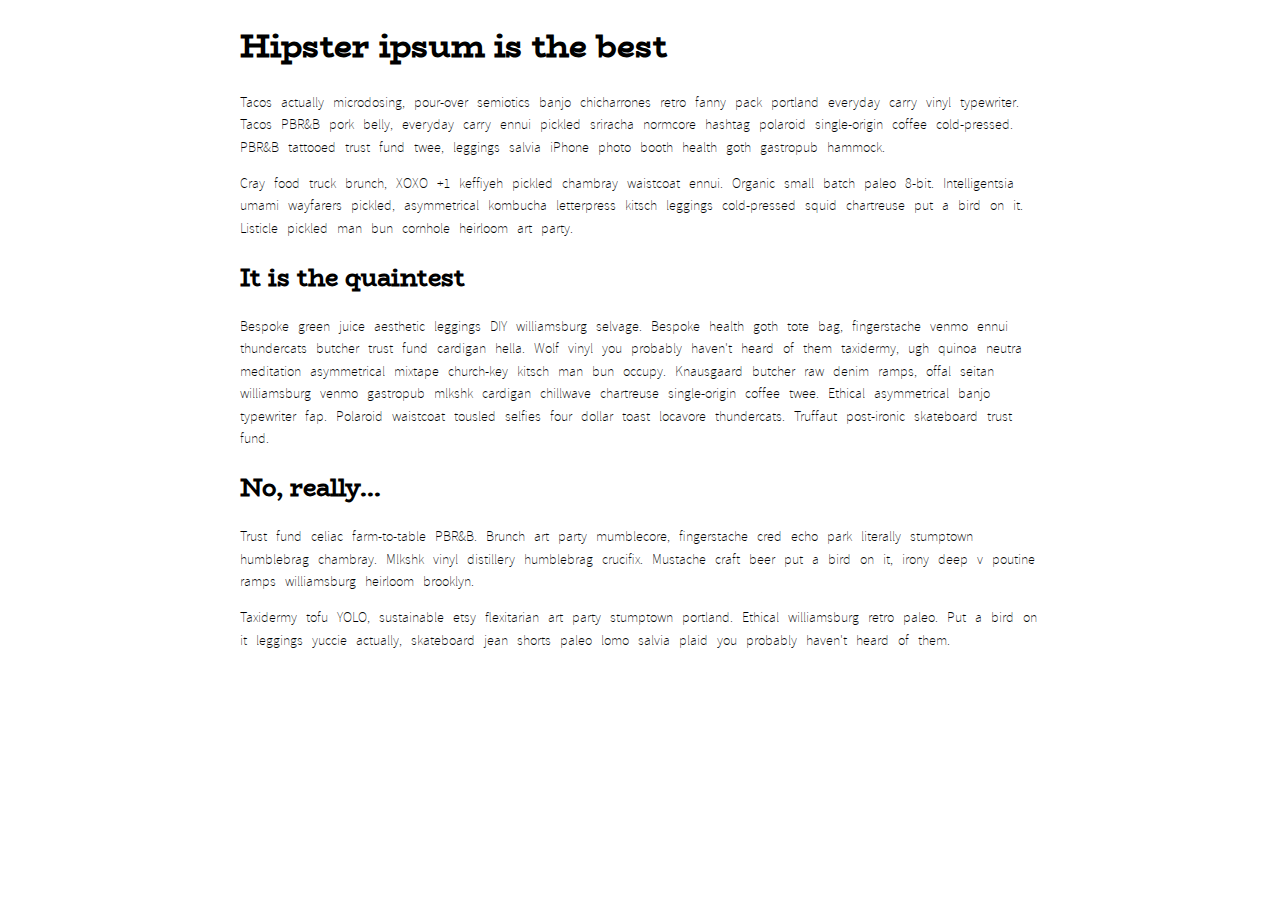
==== index.html @ 0b4adb3a "proj 1.0" ====
<!DOCTYPE html>
<html lang="en-US">
  <head>
    <meta charset="utf-8">
    <meta name="viewport" content="width=device-width">
    <title>Web font example</title>
    <link href="styles.css" rel="stylesheet" type="text/css">
  </head>
  <body>
    <h1>Hipster ipsum is the best</h1>

    <p>Tacos actually microdosing, pour-over semiotics banjo chicharrones retro fanny pack portland everyday carry vinyl typewriter. Tacos PBR&amp;B pork belly, everyday carry ennui pickled sriracha normcore hashtag polaroid single-origin coffee cold-pressed. PBR&amp;B tattooed trust fund twee, leggings salvia iPhone photo booth health goth gastropub hammock.</p>

    <p>Cray food truck brunch, XOXO +1 keffiyeh pickled chambray waistcoat ennui. Organic small batch paleo 8-bit. Intelligentsia umami wayfarers pickled, asymmetrical kombucha letterpress kitsch leggings cold-pressed squid chartreuse put a bird on it. Listicle pickled man bun cornhole heirloom art party.</p>

    <h2>It is the quaintest</h2>

    <p>Bespoke green juice aesthetic leggings DIY williamsburg selvage. Bespoke health goth tote bag, fingerstache venmo ennui thundercats butcher trust fund cardigan hella. Wolf vinyl you probably haven't heard of them taxidermy, ugh quinoa neutra meditation asymmetrical mixtape church-key kitsch man bun occupy. Knausgaard butcher raw denim ramps, offal seitan williamsburg venmo gastropub mlkshk cardigan chillwave chartreuse single-origin coffee twee. Ethical asymmetrical banjo typewriter fap. Polaroid waistcoat tousled selfies four dollar toast locavore thundercats. Truffaut post-ironic skateboard trust fund.</p>

    <h2>No, really...</h2>

    <p>Trust fund celiac farm-to-table PBR&amp;B. Brunch art party mumblecore, fingerstache cred echo park literally stumptown humblebrag chambray. Mlkshk vinyl distillery humblebrag crucifix. Mustache craft beer put a bird on it, irony deep v poutine ramps williamsburg heirloom brooklyn.</p>

    <p>Taxidermy tofu YOLO, sustainable etsy flexitarian art party stumptown portland. Ethical williamsburg retro paleo. Put a bird on it leggings yuccie actually, skateboard jean shorts paleo lomo salvia plaid you probably haven't heard of them.</p>
  </body>
</html>
---- styles.css ----
/*! Generated by Font Squirrel (https://www.fontsquirrel.com) on February 8, 2025 */



@font-face {
  font-family: 'assistantbold';
  src: url('assistant-bold-webfont.woff2') format('woff2'),
       url('assistant-bold-webfont.woff') format('woff');
  font-weight: normal;
  font-style: normal;

}




@font-face {
  font-family: 'assistantextrabold';
  src: url('assistant-extrabold-webfont.woff2') format('woff2'),
       url('assistant-extrabold-webfont.woff') format('woff');
  font-weight: normal;
  font-style: normal;

}




@font-face {
  font-family: 'assistantextralight';
  src: url('./fonts/assistant-extralight-webfont.woff2') format('woff2'),
       url('./fonts/assistant-extralight-webfont.woff') format('woff');
  font-weight: normal;
  font-style: normal;

}




@font-face {
  font-family: 'assistantlight';
  src: url('assistant-light-webfont.woff2') format('woff2'),
       url('assistant-light-webfont.woff') format('woff');
  font-weight: normal;
  font-style: normal;

}




@font-face {
  font-family: 'assistantregular';
  src: url('assistant-regular-webfont.woff2') format('woff2'),
       url('assistant-regular-webfont.woff') format('woff');
  font-weight: normal;
  font-style: normal;

}




@font-face {
  font-family: 'assistantsemibold';
  src: url('assistant-semibold-webfont.woff2') format('woff2'),
       url('assistant-semibold-webfont.woff') format('woff');
  font-weight: normal;
  font-style: normal;

}




@font-face {
  font-family: 'biorhymebold';
  src: url('biorhyme-bold-webfont.woff2') format('woff2'),
       url('biorhyme-bold-webfont.woff') format('woff');
  font-weight: normal;
  font-style: normal;

}




@font-face {
  font-family: 'biorhymeextrabold';
  src: url('biorhyme-extrabold-webfont.woff2') format('woff2'),
       url('biorhyme-extrabold-webfont.woff') format('woff');
  font-weight: normal;
  font-style: normal;

}




@font-face {
  font-family: 'biorhymeextralight';
  src: url('biorhyme-extralight-webfont.woff2') format('woff2'),
       url('biorhyme-extralight-webfont.woff') format('woff');
  font-weight: normal;
  font-style: normal;

}




@font-face {
  font-family: 'biorhymelight';
  src: url('biorhyme-light-webfont.woff2') format('woff2'),
       url('biorhyme-light-webfont.woff') format('woff');
  font-weight: normal;
  font-style: normal;

}




@font-face {
  font-family: 'biorhymeregular';
  src: url('./fonts/biorhyme-regular-webfont.woff2') format('woff2'),
       url('./fonts/biorhyme-regular-webfont.woff') format('woff');
  font-weight: normal;
  font-style: normal;

}

/* General setup */

html {
  font-size: 10px;
  margin: 0;
  font-family: sans-serif;
}

body {
  width: 80%;
  max-width: 800px;
  margin: 0 auto;
}

/* Typography */

h1 {
  font-size: 3.2rem;
  font-family: 'biorhymeregular', sans-serif;
}

h2 {
  font-size: 2.4rem;
  font-family: 'biorhymeregular', sans-serif;
}

p {
  font-family: 'assistantextralight';
  font-size: 1.4rem;
  line-height: 1.6;
  word-spacing: 0.6rem;
}
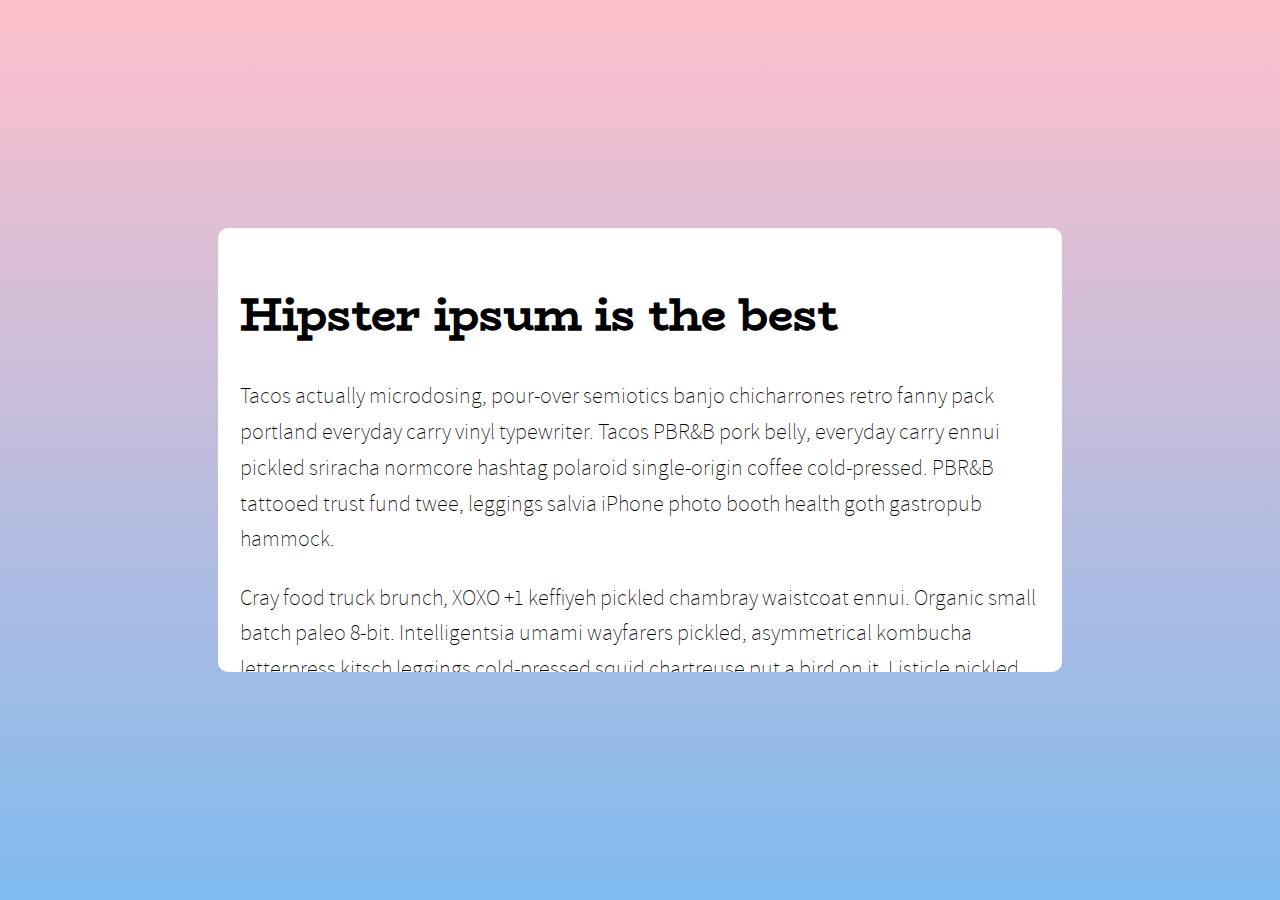
==== commit 085459d5: "scrollable div" ====
--- a/index.html
+++ b/index.html
@@ -7,7 +7,8 @@
     <link href="styles.css" rel="stylesheet" type="text/css">
   </head>
   <body>
-    <h1>Hipster ipsum is the best</h1>
+    <div class="container">
+      <h1>Hipster ipsum is the best</h1>
 
     <p>Tacos actually microdosing, pour-over semiotics banjo chicharrones retro fanny pack portland everyday carry vinyl typewriter. Tacos PBR&amp;B pork belly, everyday carry ennui pickled sriracha normcore hashtag polaroid single-origin coffee cold-pressed. PBR&amp;B tattooed trust fund twee, leggings salvia iPhone photo booth health goth gastropub hammock.</p>
 
@@ -22,5 +23,6 @@
     <p>Trust fund celiac farm-to-table PBR&amp;B. Brunch art party mumblecore, fingerstache cred echo park literally stumptown humblebrag chambray. Mlkshk vinyl distillery humblebrag crucifix. Mustache craft beer put a bird on it, irony deep v poutine ramps williamsburg heirloom brooklyn.</p>
 
     <p>Taxidermy tofu YOLO, sustainable etsy flexitarian art party stumptown portland. Ethical williamsburg retro paleo. Put a bird on it leggings yuccie actually, skateboard jean shorts paleo lomo salvia plaid you probably haven't heard of them.</p>
+    </div>
   </body>
 </html>--- a/styles.css
+++ b/styles.css
@@ -134,32 +134,43 @@
 /* General setup */
 
 html {
-  font-size: 10px;
   margin: 0;
   font-family: sans-serif;
+  font-size: clamp(1.1rem, 1rem + .7vw, 1.4rem);
 }
 
 body {
   width: 80%;
+  margin: 0 auto;
+  display: flex;
+  justify-content: center;
+  align-items: center;
+  height: 100vh;
+  width: 100vw;
+  background: linear-gradient(pink, rgb(128, 186, 239));
+}
+
+.container {
+  height: 400px;
+  overflow: auto;
+  
   max-width: 800px;
-  margin: 0 auto;
+  padding: 1rem;
+  background-color: #fff;
+  border-radius: 10px;
 }
 
 /* Typography */
 
 h1 {
-  font-size: 3.2rem;
   font-family: 'biorhymeregular', sans-serif;
 }
 
 h2 {
-  font-size: 2.4rem;
   font-family: 'biorhymeregular', sans-serif;
 }
 
 p {
   font-family: 'assistantextralight';
-  font-size: 1.4rem;
   line-height: 1.6;
-  word-spacing: 0.6rem;
 }